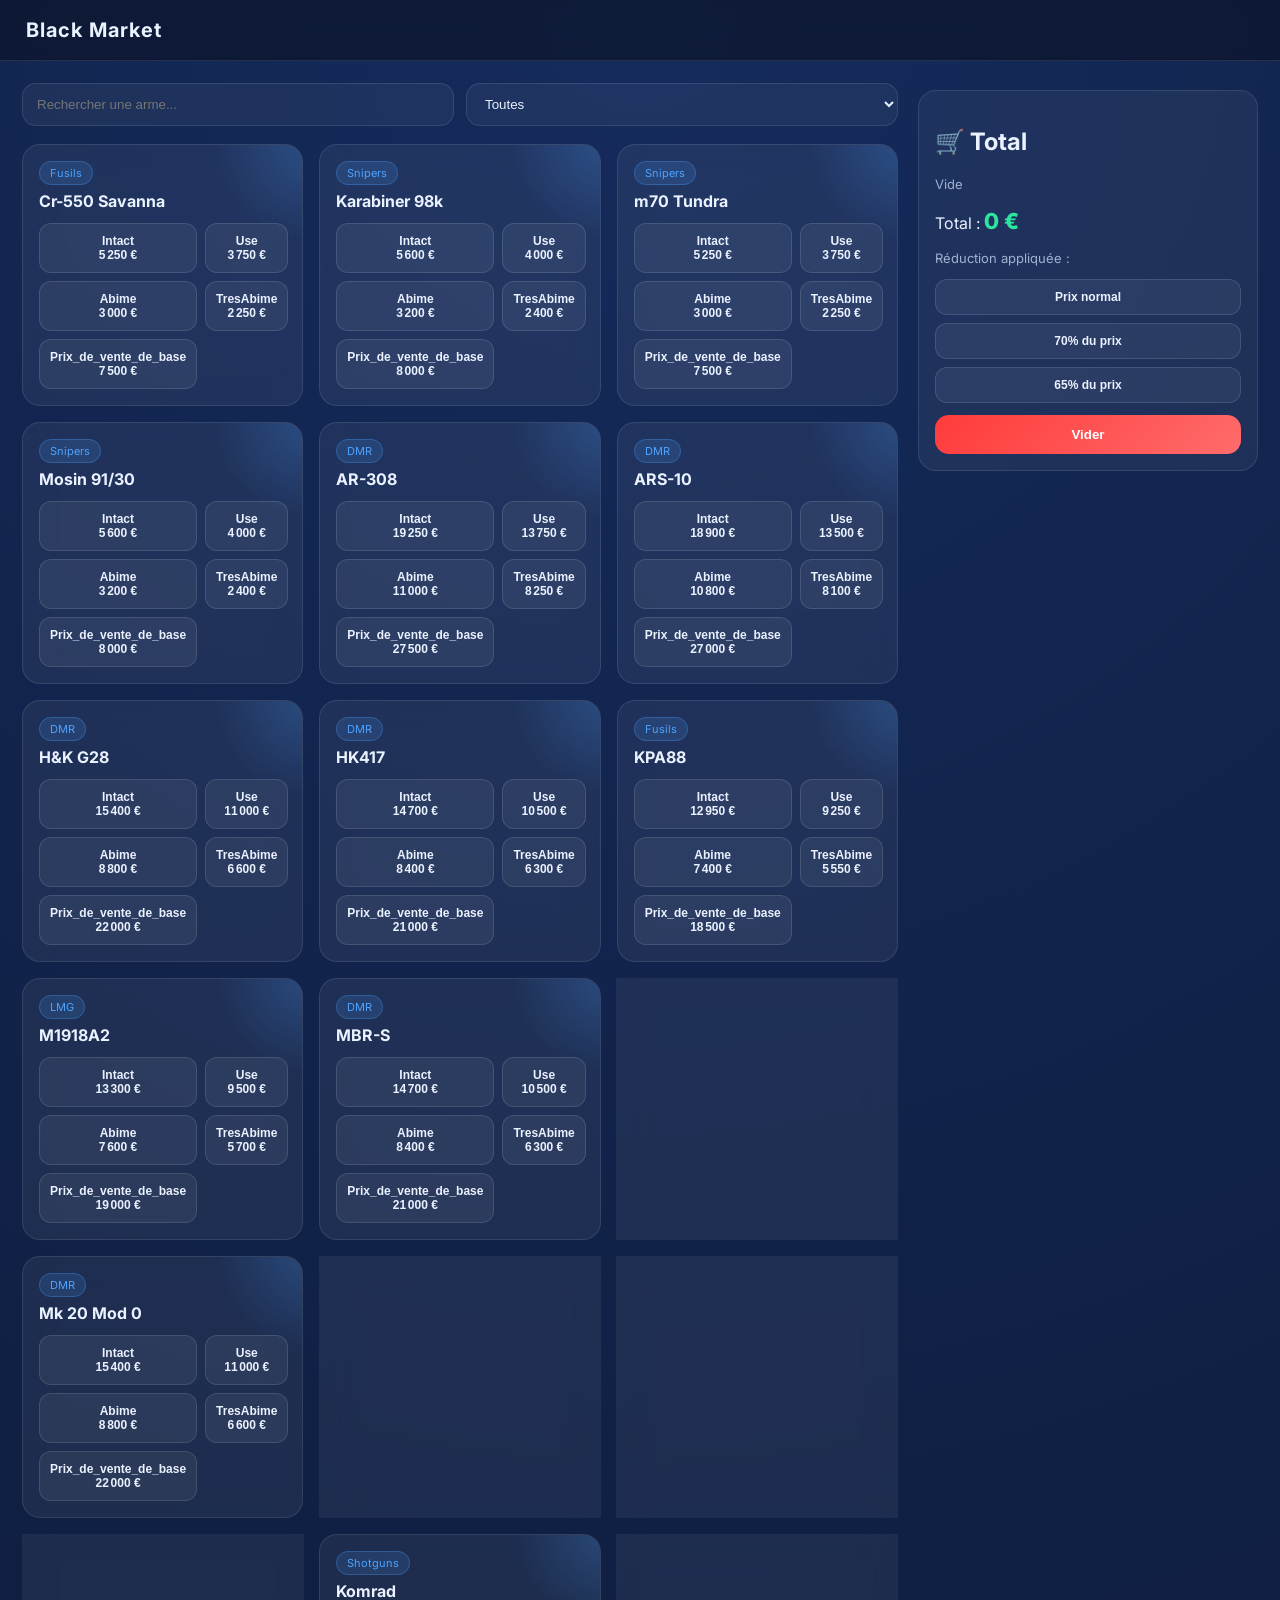
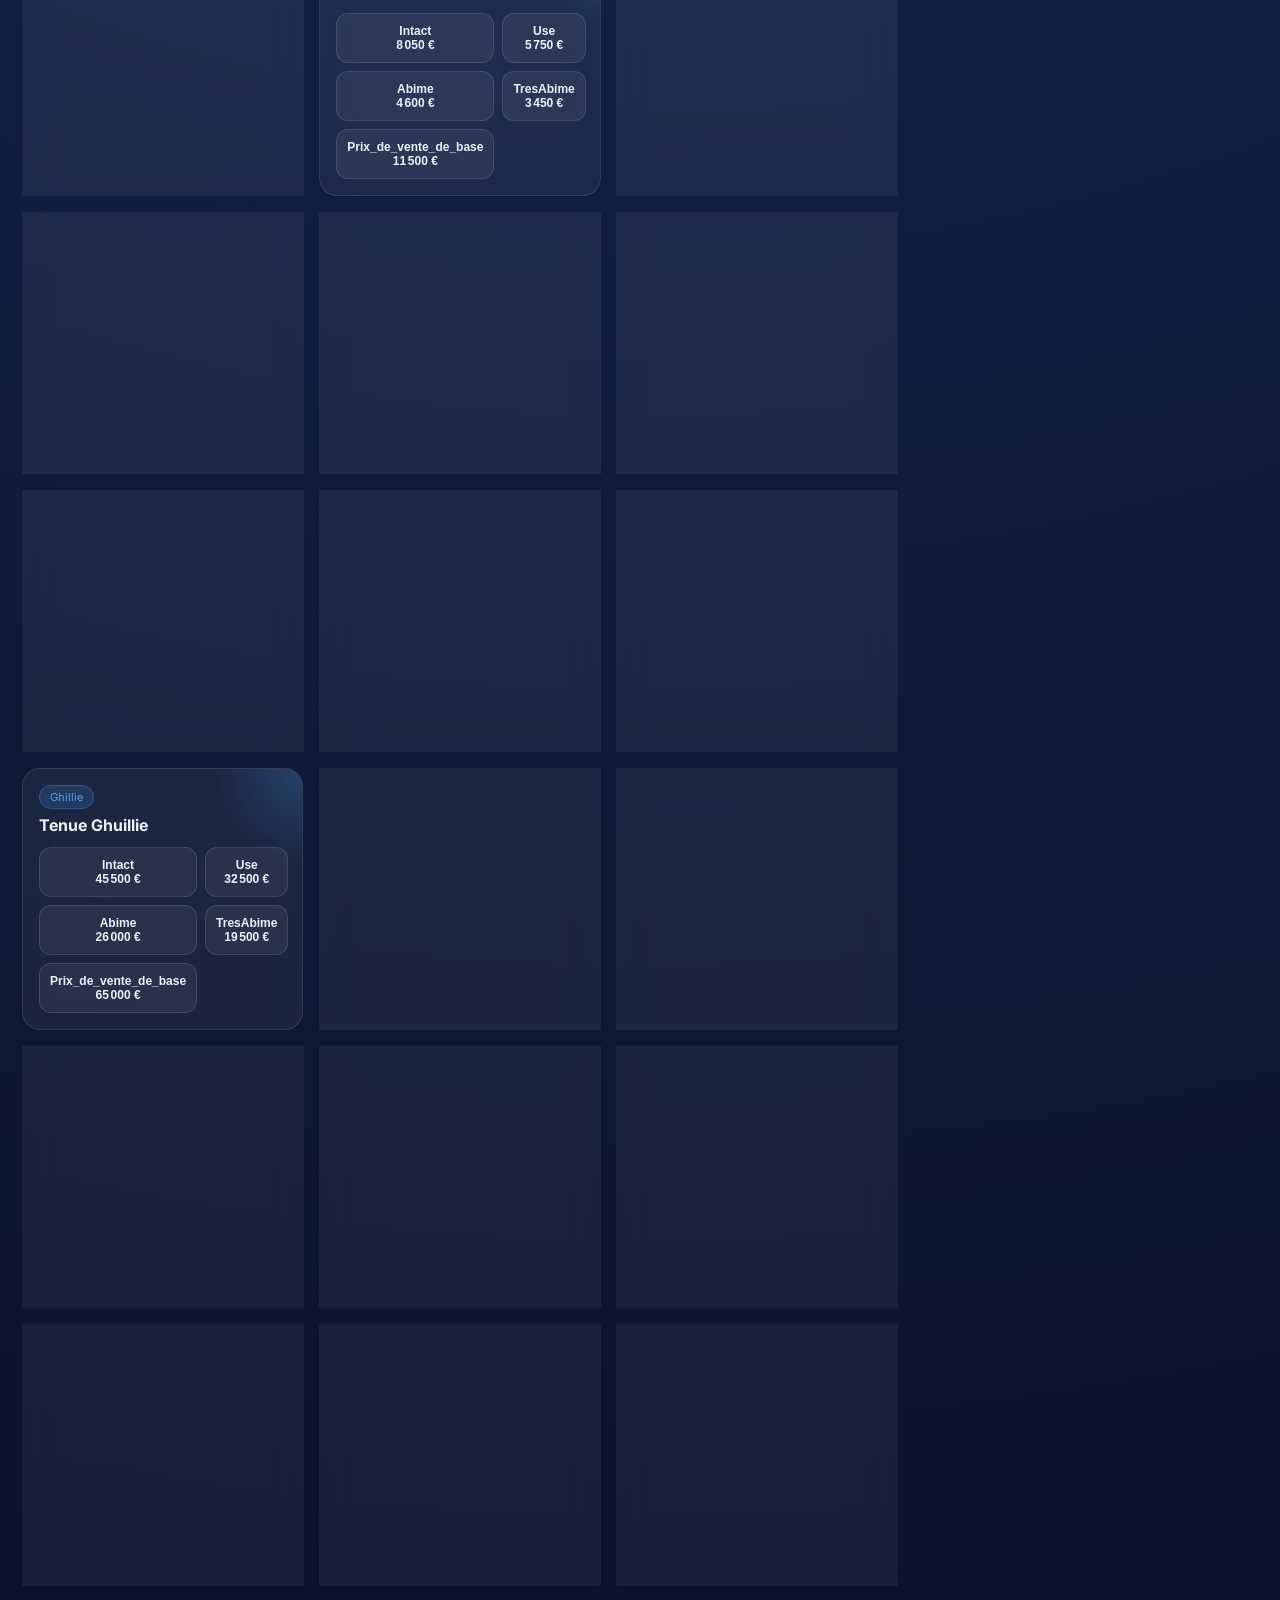
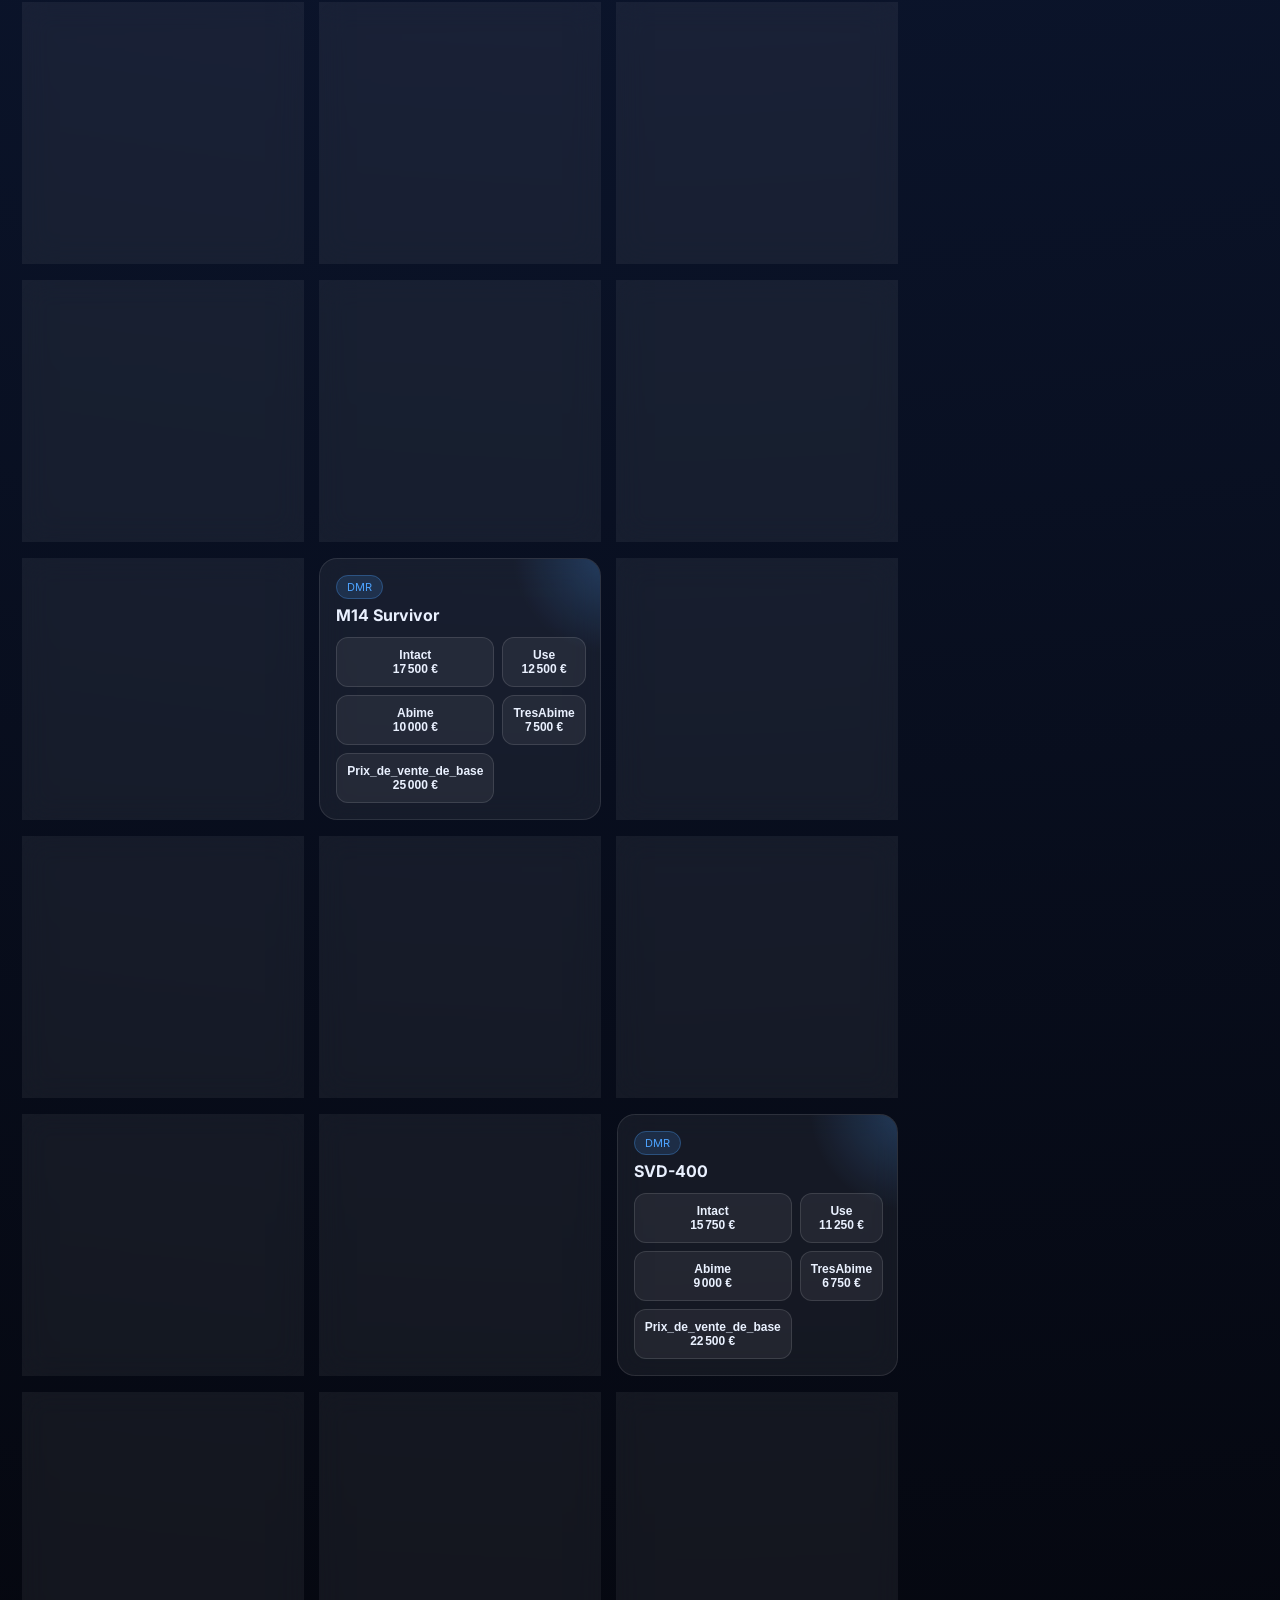
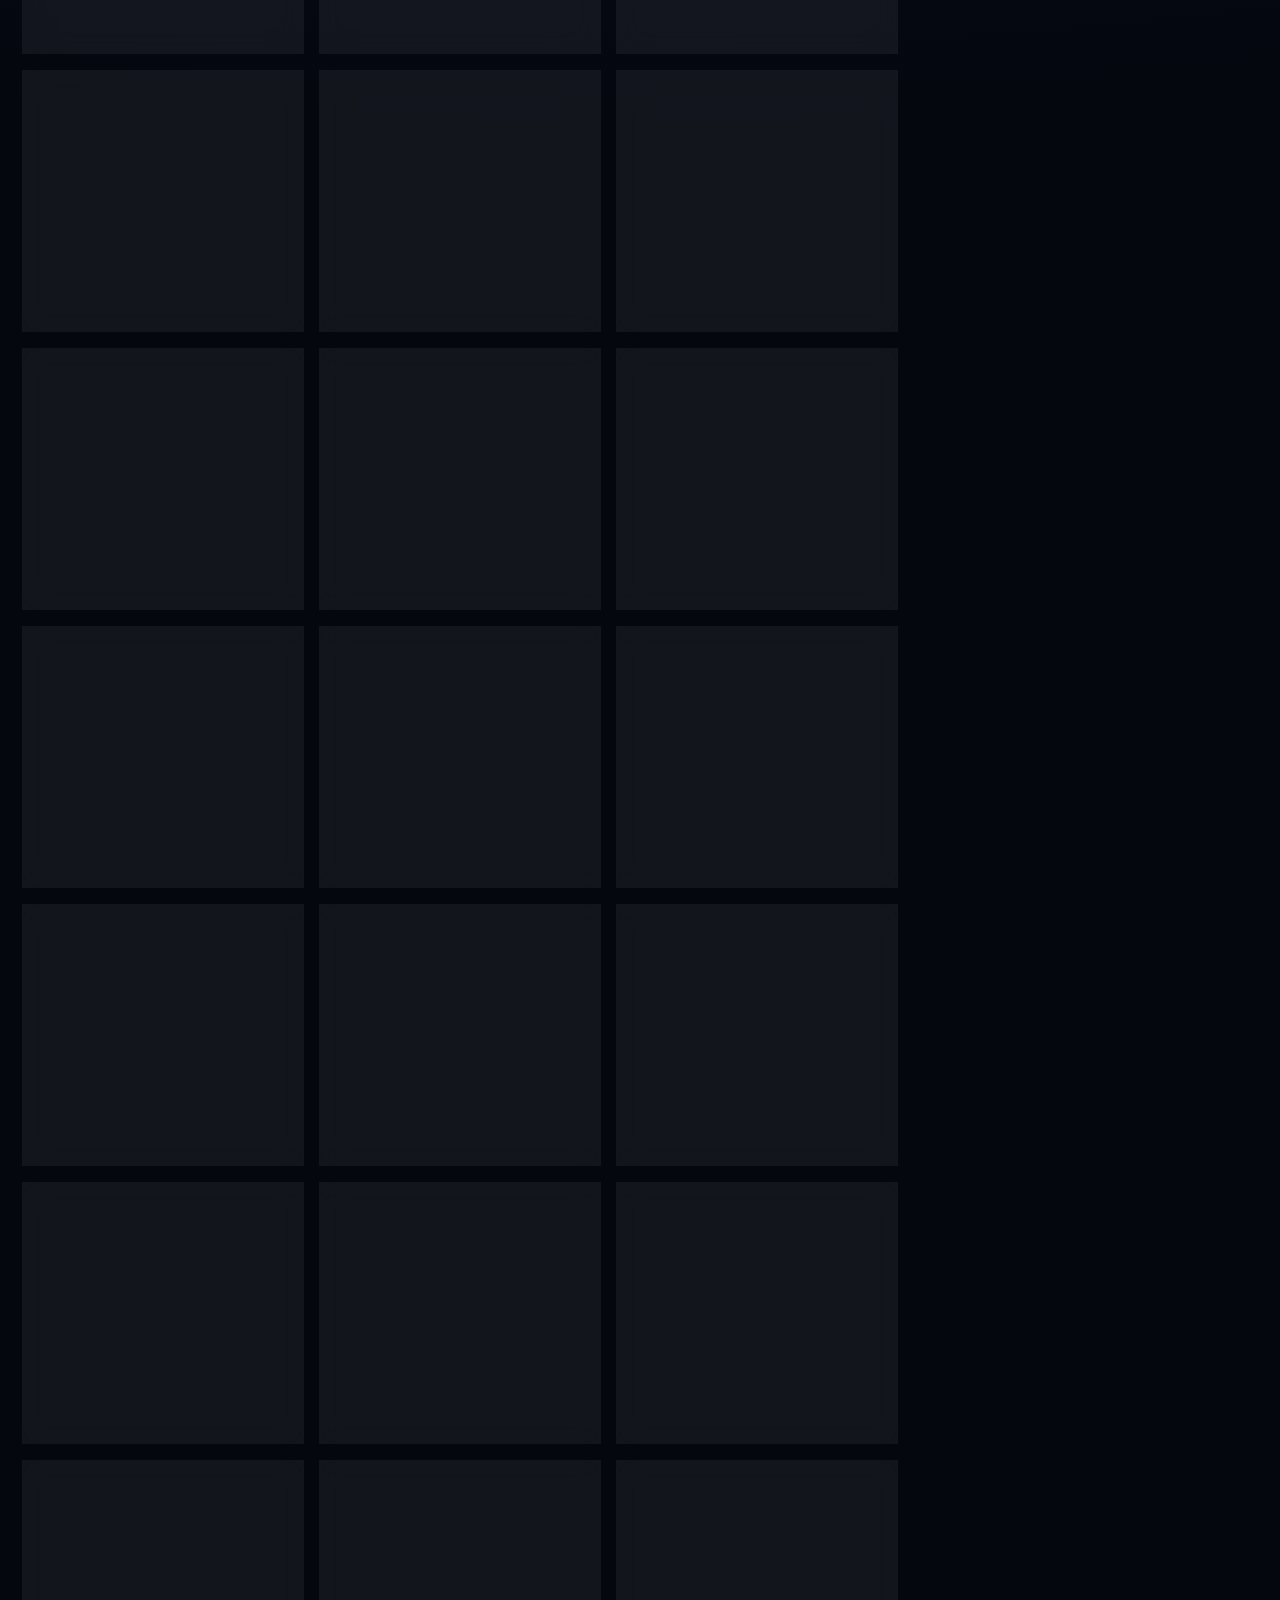
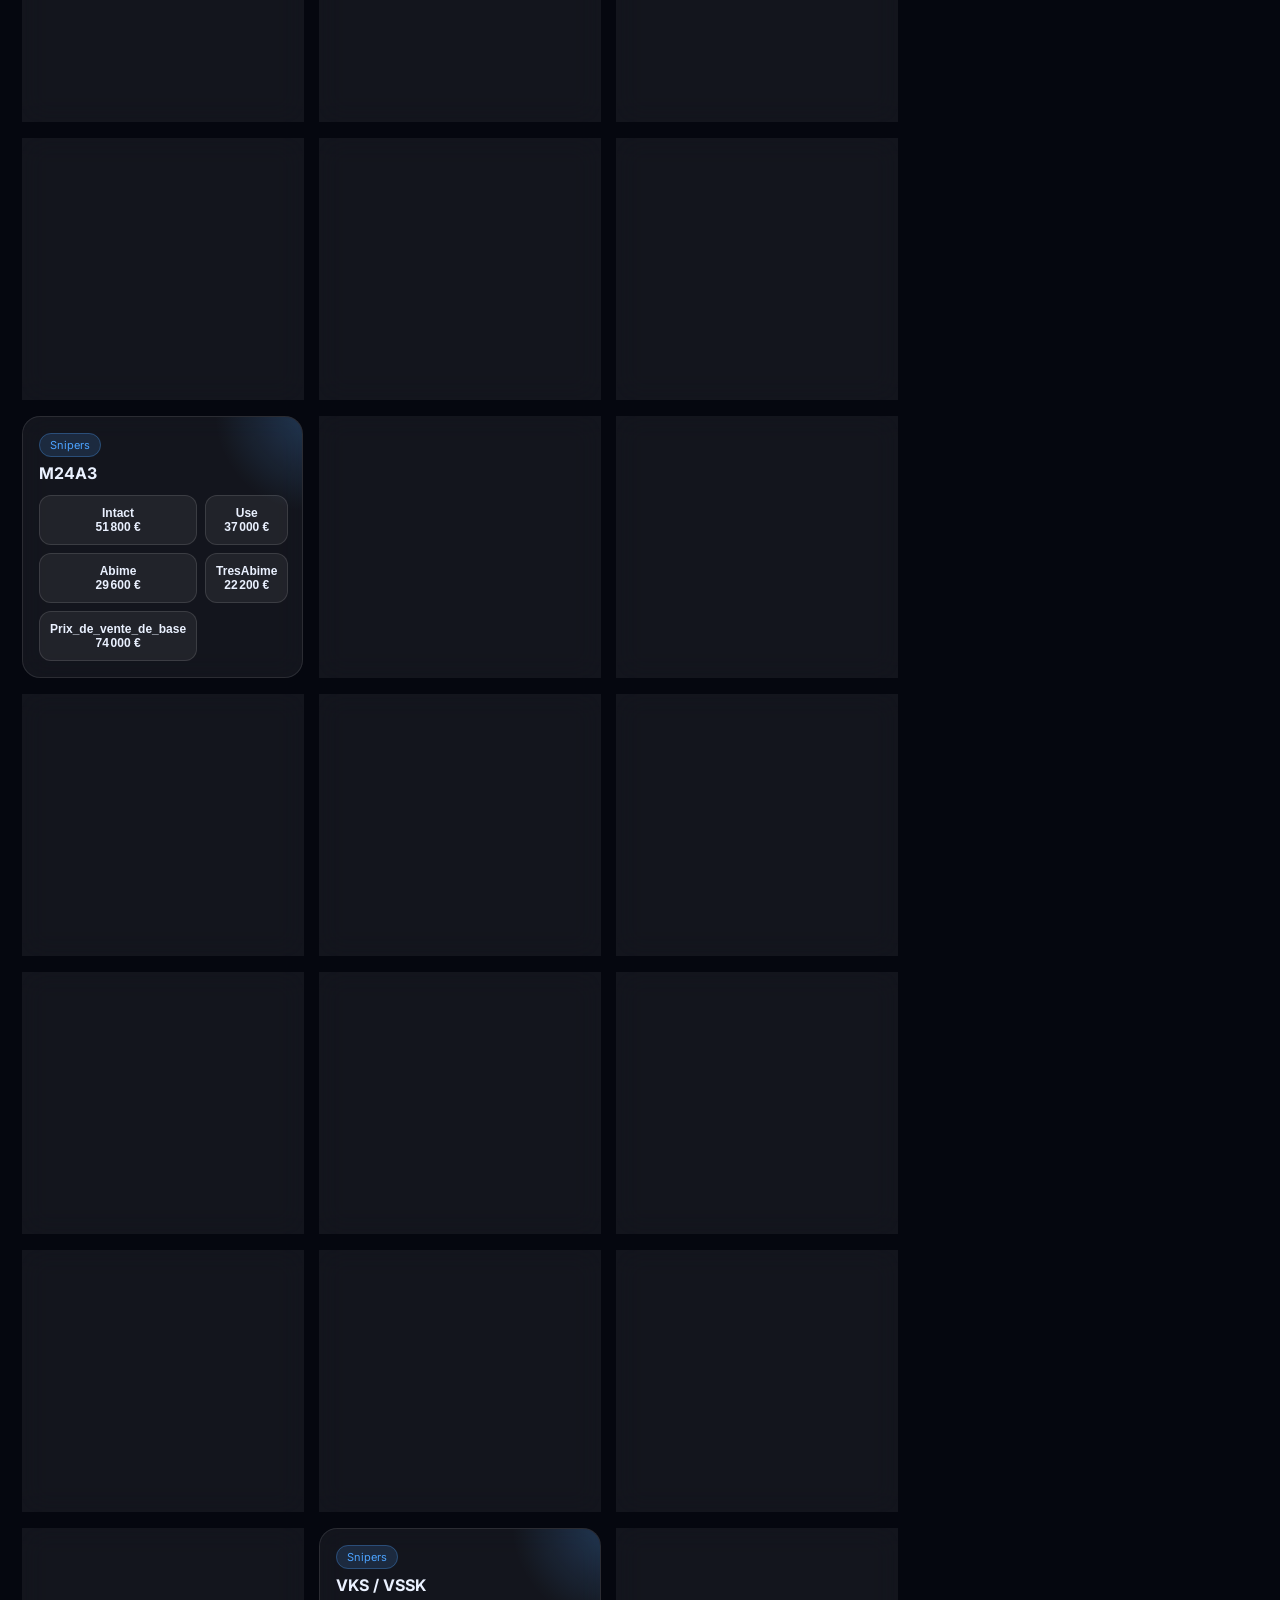
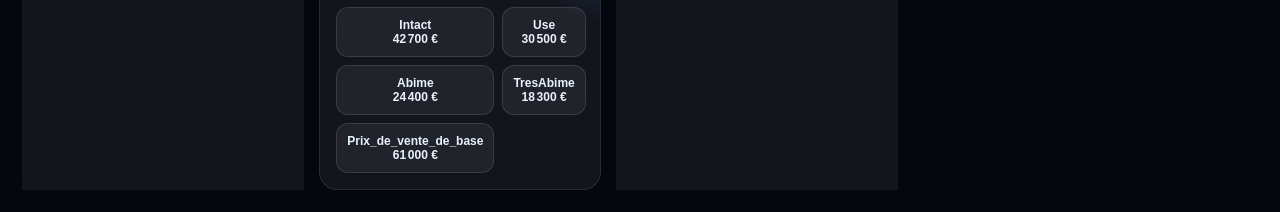
==== index.html @ 712ab88e "initial commit" ====
<!DOCTYPE html>
<html lang="fr">
<head>
<meta charset="UTF-8">
<meta name="viewport" content="width=device-width, initial-scale=1.0">
<title>Armes Black Market</title>

<style>
@import url('https://fonts.googleapis.com/css2?family=Inter:wght@400;600;700&display=swap');

:root{
  --bg1:#05070f;
  --bg2:#0b1430;
  --card:rgba(255,255,255,0.06);
  --stroke:rgba(255,255,255,0.10);
  --text:#eaf1ff;
  --muted:rgb(159, 178, 208);
  --accent:#4da3ff;
  --good:#2ee59d;
  --danger:#ff4d4d;
}

*{box-sizing:border-box}

body{
  margin:0;
  font-family:Inter, sans-serif;
  color:var(--text);
  background: radial-gradient(circle at top, #152b5c, #05070f 60%);
  min-height:100vh;
}

header{
  position:sticky;
  top:0;
  z-index:10;
  padding:18px 26px;
  backdrop-filter: blur(18px);
  background: rgba(10,15,30,0.55);
  border-bottom:1px solid var(--stroke);
  display:flex;
  justify-content:space-between;
  align-items:center;
}

header h1{font-size:20px;margin:0;letter-spacing:1px}

.wrap{
  display:grid;
  grid-template-columns:1fr 340px;
  gap:20px;
  padding:22px;
}

.toolbar{
  display:flex;
  gap:12px;
  margin-bottom:18px;
}

input,select{
  width:100%;
  padding:12px 14px;
  border-radius:14px;
  border:1px solid var(--stroke);
  background:rgba(255,255,255,0.05);
  color:var(--text);
  outline:none;
}

.grid{
  display:grid;
  grid-template-columns:repeat(auto-fill,minmax(260px,1fr));
  gap:16px;
}

.card{
  position:relative;
  padding:16px;
  border-radius:18px;
  background:var(--card);
  border:1px solid var(--stroke);
  backdrop-filter: blur(14px);
  transition:0.25s;
  overflow:hidden;
}

.card::before{
  content:"";
  position:absolute;
  top:-40%;
  right:-40%;
  width:200px;
  height:200px;
  background: radial-gradient(circle, rgba(77,163,255,0.25), transparent 70%);
  transform:rotate(25deg);
}

.card:hover{
  transform:translateY(-6px);
  border-color:rgba(77,163,255,0.4);
}

.card h3{margin:10px 0 6px;font-size:16px}

.tag{
  font-size:11px;
  padding:4px 10px;
  border-radius:999px;
  background:rgba(77,163,255,0.15);
  color:var(--accent);
  border:1px solid rgba(77,163,255,0.3);
}

.prices{
  display:grid;
  grid-template-columns:1fr 1fr;
  gap:8px;
  margin-top:12px;
}

.btn{
  padding:10px;
  border-radius:12px;
  border:1px solid rgba(255,255,255,0.12);
  background:rgba(255,255,255,0.06);
  color:var(--text);
  font-weight:600;
  font-size:12px;
  cursor:pointer;
}

aside{
  position:sticky;
  top:90px;
  padding:16px;
  border-radius:18px;
  background:rgba(255,255,255,0.05);
  border:1px solid var(--stroke);
  height:fit-content;
}

.row{
  display:flex;
  justify-content:space-between;
  padding:10px 0;
  border-bottom:1px solid rgba(255,255,255,0.08);
}

.small{color:var(--muted);font-size:13px}

.total{
  font-size:22px;
  font-weight:800;
  color:var(--good);
}

.danger{
  width:100%;
  margin-top:12px;
  padding:12px;
  border-radius:14px;
  border:none;
  background:linear-gradient(135deg,#ff3b3b,#ff6b6b);
  color:#fff;
  font-weight:700;
  cursor:pointer;
}

@media(max-width:900px){
  .wrap{grid-template-columns:1fr}
}
</style>
</head>

<body>

<header>
  <h1>Black Market</h1>
</header>

<div class="wrap">

<main>
  <div class="toolbar">
    <input id="search" placeholder="Rechercher une arme...">
    <select id="cat"></select>
  </div>

  <div id="list" class="grid"></div>
</main>

<aside>
  <h2>🛒 Total</h2>

  <div id="cart"></div>

  <p>Total : <span id="total" class="total">0 €</span></p>

  <p class="small">Réduction appliquée :</p>

  <div style="display:grid;gap:8px;margin-top:10px;">
    <button class="btn" onclick="setDiscount(1)">Prix normal</button>
    <button class="btn" onclick="setDiscount(0.70)">70% du prix</button>
    <button class="btn" onclick="setDiscount(0.65)">65% du prix</button>
  </div>

  <button class="danger" onclick="resetCart()">Vider</button>
</aside>

</div>

<script>

const data=[
{cat:'Fusils',name:'Cr-550 Savanna',prices:{Intact:5250,Use:3750,Abime:3000,TresAbime:2250,Prix_de_vente_de_base:7500}},
{cat:'Snipers',name:'Karabiner 98k',prices:{Intact:5600,Use:4000,Abime:3200,TresAbime:2400,Prix_de_vente_de_base:8000}},
{cat:'Snipers',name:'m70 Tundra',prices:{Intact:5250,Use:3750,Abime:3000,TresAbime:2250,Prix_de_vente_de_base:7500}},
{cat:'Snipers',name:'Mosin 91/30',prices:{Intact:5600,Use:4000,Abime:3200,TresAbime:2400,Prix_de_vente_de_base:8000}},

{cat:'DMR',name:'AR-308',prices:{Intact:19250,Use:13750,Abime:11000,TresAbime:8250,Prix_de_vente_de_base:27500}},
{cat:'DMR',name:'ARS-10',prices:{Intact:18900,Use:13500,Abime:10800,TresAbime:8100,Prix_de_vente_de_base:27000}},

{cat:'DMR',name:'H&K G28',prices:{Intact:15400,Use:11000,Abime:8800,TresAbime:6600,Prix_de_vente_de_base:22000}},
{cat:'DMR',name:'HK417',prices:{Intact:14700,Use:10500,Abime:8400,TresAbime:6300,Prix_de_vente_de_base:21000}},

{cat:'Fusils',name:'KPA88',prices:{Intact:12950,Use:9250,Abime:7400,TresAbime:5550,Prix_de_vente_de_base:18500}},
{cat:'LMG',name:'M1918A2',prices:{Intact:13300,Use:9500,Abime:7600,TresAbime:5700,Prix_de_vente_de_base:19000}},

{cat:'DMR',name:'MBR-S',prices:{Intact:14700,Use:10500,Abime:8400,TresAbime:6300,Prix_de_vente_de_base:21000}},
{cat:'Fusils',name:'MCX Spear',prices:{Intact:36575,Use:26125,Abime:20900,TresAbime:15675,Prix_de_vente_de_base:52250}},

{cat:'DMR',name:'Mk 20 Mod 0',prices:{Intact:15400,Use:11000,Abime:8800,TresAbime:6600,Prix_de_vente_de_base:22000}},
{cat:'DMR',name:'Scar-H',prices:{Intact:15400,Use:11000,Abime:8800,TresAbime:6600,Prix_de_vente_de_base:22000}},

{cat:'Shotguns',name:'AA-12',prices:{Intact:9975,Use:7125,Abime:5700,TresAbime:4275,Prix_de_vente_de_base:14250}},
{cat:'LMG',name:'Gatling',prices:{Intact:8750,Use:6250,Abime:5000,TresAbime:3750,Prix_de_vente_de_base:12500}},
{cat:'Shotguns',name:'Komrad',prices:{Intact:8050,Use:5750,Abime:4600,TresAbime:3450,Prix_de_vente_de_base:11500}},
{cat:'Shotguns',name:'Vaiga',prices:{Intact:2625,Use:1875,Abime:1500,TresAbime:1125,Prix_de_vente_de_base:3750}},

{cat:'Ghillie',name:'Cache-Col -Ghillie',prices:{Intact:35000,Use:25000,Abime:20000,TresAbime:15000,Prix_de_vente_de_base:50000}},
{cat:'Ghillie',name:'Capuche Ghillie',prices:{Intact:35000,Use:25000,Abime:20000,TresAbime:15000,Prix_de_vente_de_base:50000}},
{cat:'Ghillie',name:'Ghillie Wood sans feuille',prices:{Intact:1925,Use:1375,Abime:1100,TresAbime:825,Prix_de_vente_de_base:2750}},
{cat:'Ghillie',name:'Ghillie Wood avec feuille',prices:{Intact:3325,Use:2375,Abime:1900,TresAbime:1425,Prix_de_vente_de_base:4750}},
{cat:'Ghillie',name:'Haut Ghillie',prices:{Intact:35000,Use:25000,Abime:20000,TresAbime:15000,Prix_de_vente_de_base:50000}},
{cat:'Ghillie',name:'Sniper Hood',prices:{Intact:1925,Use:1375,Abime:1100,TresAbime:825,Prix_de_vente_de_base:2750}},
{cat:'Ghillie',name:'Tenue Ghuillie',prices:{Intact:45500,Use:32500,Abime:26000,TresAbime:19500,Prix_de_vente_de_base:65000}},

{cat:'Lance-Grenade',name:'M79',prices:{Intact:70000,Use:50000,Abime:40000,TresAbime:30000,Prix_de_vente_de_base:100000}},
{cat:'LMG',name:'ARES HMG',prices:{Intact:77000,Use:55000,Abime:44000,TresAbime:33000,Prix_de_vente_de_base:110000}},
{cat:'LMG',name:'BN M240',prices:{Intact:84000,Use:60000,Abime:48000,TresAbime:36000,Prix_de_vente_de_base:120000}},
{cat:'LMG',name:'FMX / M2Stinger',prices:{Intact:94500,Use:67500,Abime:54000,TresAbime:40500,Prix_de_vente_de_base:135000}},
{cat:'LMG',name:'LMG',prices:{Intact:70000,Use:50000,Abime:40000,TresAbime:30000,Prix_de_vente_de_base:100000}},
{cat:'LMG',name:'M249',prices:{Intact:71750,Use:51250,Abime:41000,TresAbime:30750,Prix_de_vente_de_base:102500}},
{cat:'LMG',name:'M60',prices:{Intact:82250,Use:58750,Abime:47000,TresAbime:35250,Prix_de_vente_de_base:117500}},
{cat:'LMG',name:'PKP',prices:{Intact:77000,Use:55000,Abime:44000,TresAbime:33000,Prix_de_vente_de_base:110000}},

{cat:'Fusils',name:'Blaze',prices:{Intact:9100,Use:6500,Abime:5200,TresAbime:3900,Prix_de_vente_de_base:13000}},
{cat:'DMR',name:'DKS501',prices:{Intact:15050,Use:10750,Abime:8600,TresAbime:6450,Prix_de_vente_de_base:21500}},
{cat:'DMR',name:'DMR',prices:{Intact:14700,Use:10500,Abime:8400,TresAbime:6300,Prix_de_vente_de_base:21000}},
{cat:'DMR',name:'K14',prices:{Intact:14700,Use:10500,Abime:8400,TresAbime:6300,Prix_de_vente_de_base:21000}},

{cat:'Snipers',name:'Kar98S',prices:{Intact:15750,Use:11250,Abime:9000,TresAbime:6750,Prix_de_vente_de_base:22500}},
{cat:'DMR',name:'M110',prices:{Intact:15750,Use:11250,Abime:9000,TresAbime:6750,Prix_de_vente_de_base:22500}},
{cat:'DMR',name:'M14',prices:{Intact:14700,Use:10500,Abime:8400,TresAbime:6300,Prix_de_vente_de_base:21000}},
{cat:'DMR',name:'M14 Survivor',prices:{Intact:17500,Use:12500,Abime:10000,TresAbime:7500,Prix_de_vente_de_base:25000}},
{cat:'Fusils',name:'M900',prices:{Intact:16100,Use:11500,Abime:9200,TresAbime:6900,Prix_de_vente_de_base:23000}},
{cat:'DMR',name:'MK14 EBR',prices:{Intact:14700,Use:10500,Abime:8400,TresAbime:6300,Prix_de_vente_de_base:21000}},

{cat:'Snipers',name:'R700',prices:{Intact:12950,Use:9250,Abime:7400,TresAbime:5550,Prix_de_vente_de_base:18500}},
{cat:'DMR',name:'RP-MR',prices:{Intact:16450,Use:11750,Abime:9400,TresAbime:7050,Prix_de_vente_de_base:23500}},
{cat:'DMR',name:'RSASS',prices:{Intact:15050,Use:10750,Abime:8600,TresAbime:6450,Prix_de_vente_de_base:21500}},

{cat:'Snipers',name:'SV-98',prices:{Intact:15750,Use:11250,Abime:9000,TresAbime:6750,Prix_de_vente_de_base:22500}},
{cat:'DMR',name:'SVD-400',prices:{Intact:15750,Use:11250,Abime:9000,TresAbime:6750,Prix_de_vente_de_base:22500}},
{cat:'DMR',name:'SVU',prices:{Intact:15750,Use:11250,Abime:9000,TresAbime:6750,Prix_de_vente_de_base:22500}},
{cat:'DMR',name:'VSD',prices:{Intact:15750,Use:11250,Abime:9000,TresAbime:6750,Prix_de_vente_de_base:22500}},

{cat:'Snipers',name:'AK50',prices:{Intact:93450,Use:66750,Abime:53400,TresAbime:40050,Prix_de_vente_de_base:133500}},

{cat:'Snipers',name:'AR-15 .50 Beowulf',prices:{Intact:50050,Use:35750,Abime:28600,TresAbime:21450,Prix_de_vente_de_base:71500}},
{cat:'Snipers',name:'AR50A',prices:{Intact:85750,Use:61250,Abime:49000,TresAbime:36750,Prix_de_vente_de_base:122500}},

{cat:'Snipers',name:'Arbiter',prices:{Intact:131250,Use:93750,Abime:75000,TresAbime:56250,Prix_de_vente_de_base:187500}},
{cat:'Snipers',name:'AS50',prices:{Intact:99750,Use:71250,Abime:57000,TresAbime:42750,Prix_de_vente_de_base:142500}},
{cat:'Fusils',name:'ASh-12',prices:{Intact:64750,Use:46250,Abime:37000,TresAbime:27750,Prix_de_vente_de_base:92500}},

{cat:'Snipers',name:'AWM',prices:{Intact:51100,Use:36500,Abime:29200,TresAbime:21900,Prix_de_vente_de_base:73000}},
{cat:'Snipers',name:'AX-338',prices:{Intact:51800,Use:37000,Abime:29600,TresAbime:22200,Prix_de_vente_de_base:74000}},
{cat:'Snipers',name:'AX-50',prices:{Intact:126000,Use:90000,Abime:72000,TresAbime:54000,Prix_de_vente_de_base:180000}},
{cat:'Snipers',name:'Barrett XM500',prices:{Intact:99750,Use:71250,Abime:57000,TresAbime:42750,Prix_de_vente_de_base:142500}},

{cat:'Snipers',name:'BTAPR',prices:{Intact:51800,Use:37000,Abime:29600,TresAbime:22200,Prix_de_vente_de_base:74000}},
{cat:'Snipers',name:'Bushmaster BA50',prices:{Intact:88900,Use:63500,Abime:50800,TresAbime:38100,Prix_de_vente_de_base:127000}},

{cat:'Snipers',name:'Candy_KVSK (12x7mm)',prices:{Intact:85050,Use:60750,Abime:48600,TresAbime:36450,Prix_de_vente_de_base:121500}},
{cat:'Snipers',name:'CDX',prices:{Intact:86800,Use:62000,Abime:49600,TresAbime:37200,Prix_de_vente_de_base:124000}},
{cat:'Snipers',name:'CheyTac M200 Intervention',prices:{Intact:81550,Use:58250,Abime:46600,TresAbime:34950,Prix_de_vente_de_base:116500}},

{cat:'Snipers',name:'CSR-65',prices:{Intact:157500,Use:112500,Abime:90000,TresAbime:67500,Prix_de_vente_de_base:225000}},
{cat:'Snipers',name:'DenelNTW',prices:{Intact:152250,Use:108750,Abime:87000,TresAbime:65250,Prix_de_vente_de_base:217500}},
{cat:'Snipers',name:'DSR-1',prices:{Intact:51800,Use:37000,Abime:29600,TresAbime:22200,Prix_de_vente_de_base:74000}},
{cat:'Snipers',name:'DVL-10 M1 Saboteur',prices:{Intact:56700,Use:40500,Abime:32400,TresAbime:24300,Prix_de_vente_de_base:81000}},

{cat:'Snipers',name:'M10-SAKO',prices:{Intact:64750,Use:46250,Abime:37000,TresAbime:27750,Prix_de_vente_de_base:92500}},
{cat:'Snipers',name:'M1000X',prices:{Intact:69300,Use:49500,Abime:39600,TresAbime:29700,Prix_de_vente_de_base:99000}},
{cat:'DMR',name:'M110K-X',prices:{Intact:43750,Use:31250,Abime:25000,TresAbime:18750,Prix_de_vente_de_base:62500}},
{cat:'Snipers',name:'M24A3',prices:{Intact:51800,Use:37000,Abime:29600,TresAbime:22200,Prix_de_vente_de_base:74000}},

{cat:'Snipers',name:'M82A2',prices:{Intact:103250,Use:73750,Abime:59000,TresAbime:44250,Prix_de_vente_de_base:147500}},
{cat:'Snipers',name:'M96 Meteor',prices:{Intact:89250,Use:63750,Abime:51000,TresAbime:38250,Prix_de_vente_de_base:127500}},
{cat:'Snipers',name:'M98B',prices:{Intact:52150,Use:37250,Abime:29800,TresAbime:22350,Prix_de_vente_de_base:74500}},
{cat:'DMR',name:'MAR-10',prices:{Intact:70700,Use:50500,Abime:40400,TresAbime:30300,Prix_de_vente_de_base:101000}},

{cat:'DMR',name:'Mk 18 Mod 1 Mjolnir',prices:{Intact:51100,Use:36500,Abime:29200,TresAbime:21900,Prix_de_vente_de_base:73000}},
{cat:'Snipers',name:'MSR',prices:{Intact:56000,Use:40000,Abime:32000,TresAbime:24000,Prix_de_vente_de_base:80000}},

{cat:'Snipers',name:'OMEN Watchman',prices:{Intact:44800,Use:32000,Abime:25600,TresAbime:19200,Prix_de_vente_de_base:64000}},
{cat:'Snipers',name:'SR-100 Alligator',prices:{Intact:157500,Use:112500,Abime:90000,TresAbime:67500,Prix_de_vente_de_base:225000}},
{cat:'Snipers',name:'SRS A2',prices:{Intact:56000,Use:40000,Abime:32000,TresAbime:24000,Prix_de_vente_de_base:80000}},
{cat:'Snipers',name:'SSZ',prices:{Intact:85050,Use:60750,Abime:48600,TresAbime:36450,Prix_de_vente_de_base:121500}},

{cat:'Snipers',name:'Tac-21',prices:{Intact:85750,Use:61250,Abime:49000,TresAbime:36750,Prix_de_vente_de_base:122500}},
{cat:'Snipers',name:'ULR',prices:{Intact:84700,Use:60500,Abime:48400,TresAbime:36300,Prix_de_vente_de_base:121000}},
{cat:'Snipers',name:'VKS / VSSK',prices:{Intact:42700,Use:30500,Abime:24400,TresAbime:18300,Prix_de_vente_de_base:61000}},
{cat:'Snipers',name:'KSVK',prices:{Intact:85050,Use:60750,Abime:48600,TresAbime:36450,Prix_de_vente_de_base:121500}},

];;

let cart=[];
let discount=1;

const list=document.getElementById("list");
const cat=document.getElementById("cat");
const search=document.getElementById("search");
const cartDiv=document.getElementById("cart");
const total=document.getElementById("total");

const cats=['Toutes',...new Set(data.map(x=>x.cat))];
cat.innerHTML=cats.map(c=>`<option>${c}</option>`).join('');

function money(n){
  return n.toLocaleString('fr-FR')+' €';
}

function render(){
  const q=search.value.toLowerCase();
  const c=cat.value;

  list.innerHTML=data
  .filter(i=>(c==='Toutes'||i.cat===c)&&i.name.toLowerCase().includes(q))
  .map(i=>`
    <div class='card'>
      <span class='tag'>${i.cat}</span>
      <h3>${i.name}</h3>
      <div class='prices'>
        ${Object.entries(i.prices).map(([k,v])=>`
          <button class="btn" onclick="addItem('${i.name}','${k}',${v})">
            ${k}<br>${money(v)}
          </button>
        `).join('')}
      </div>
    </div>
  `).join('');
}

function addItem(name,state,price){
  cart.push({name,state,price});
  drawCart();
}

function setDiscount(v){
  discount=v;
  drawCart();
}

function drawCart(){
  const base=cart.reduce((a,b)=>a+b.price,0);
  const final=Math.round(base*discount);

  cartDiv.innerHTML=cart.map((x,i)=>`
    <div class="row">
      <div>
        <b>${x.name}</b>
        <div class="small">${x.state}</div>
      </div>
      <div>${money(x.price)} <button onclick="del(${i})">❌</button></div>
    </div>
  `).join('')||'<p class="small">Vide</p>';

  total.textContent=money(final);
}

function del(i){
  cart.splice(i,1);
  drawCart();
}

function resetCart(){
  cart=[];
  drawCart();
}

search.oninput=render;
cat.onchange=render;

render();
drawCart();

</script>

</body>
</html>
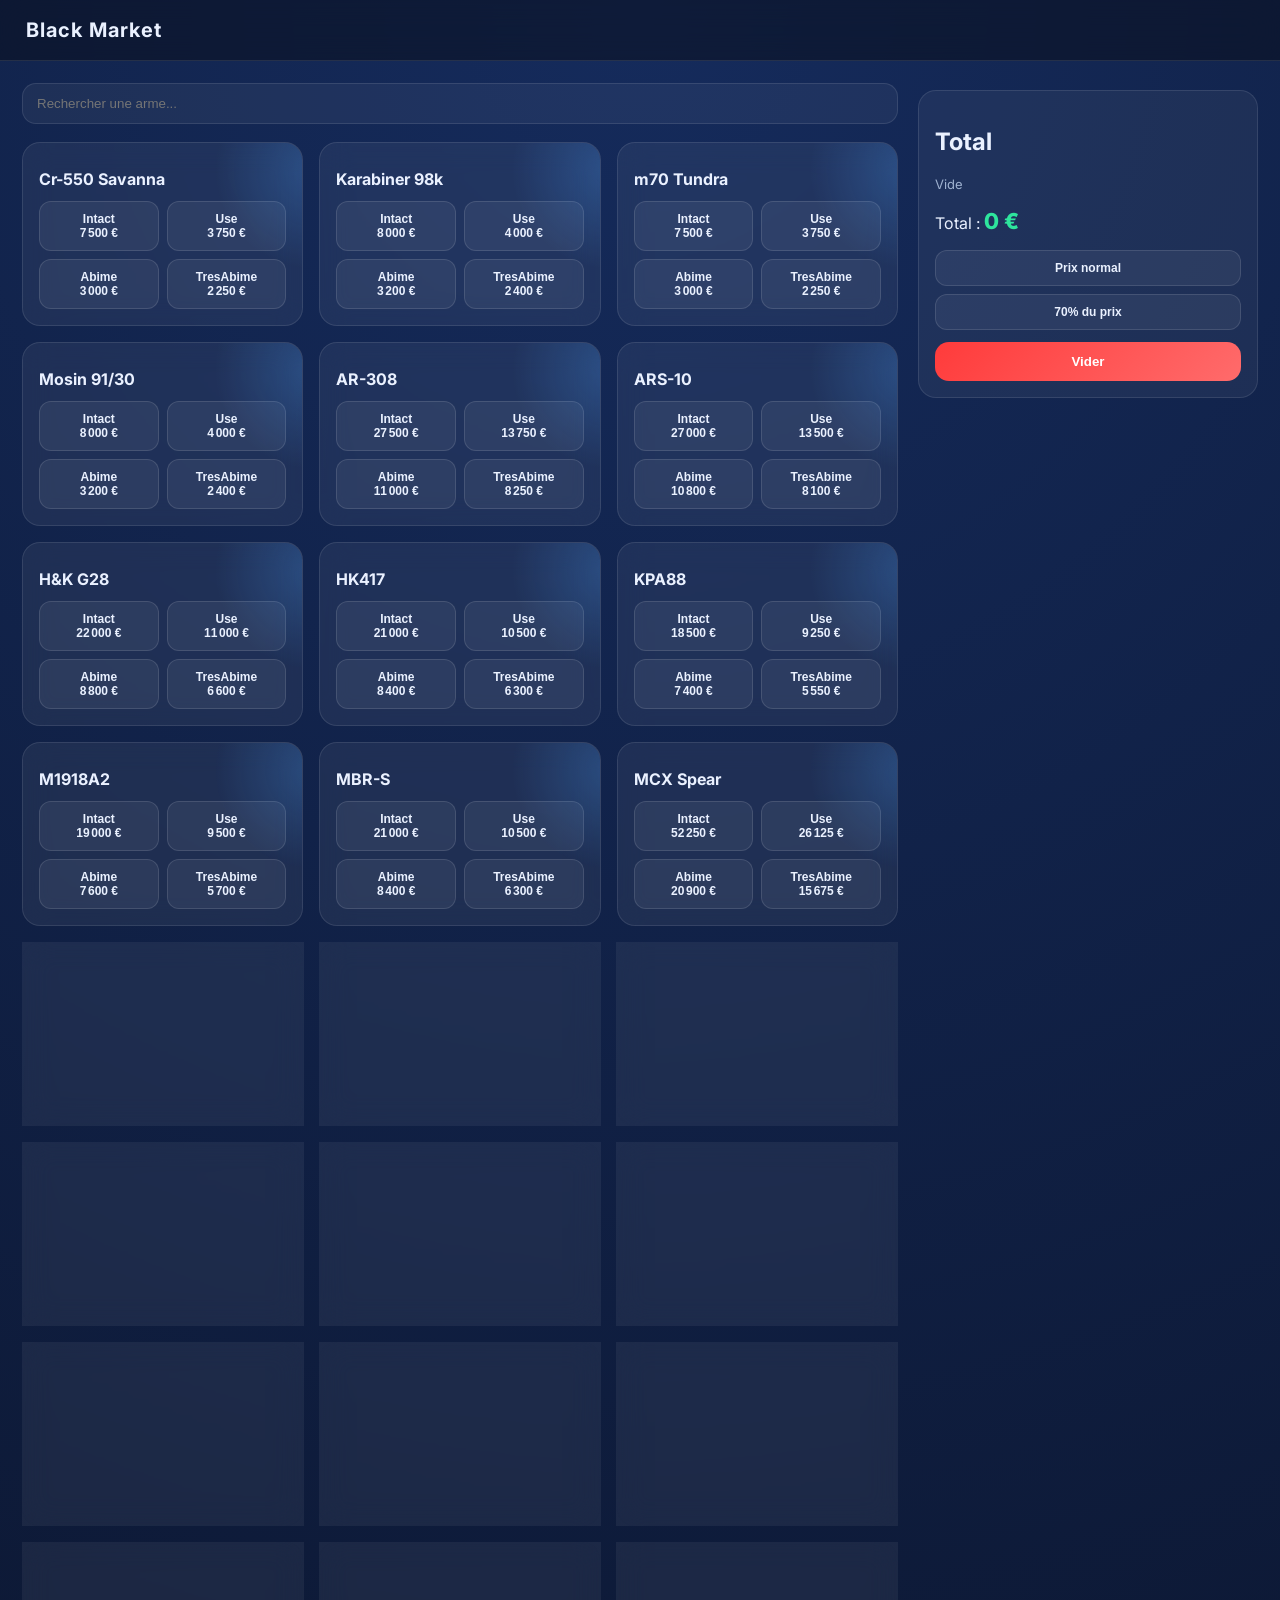
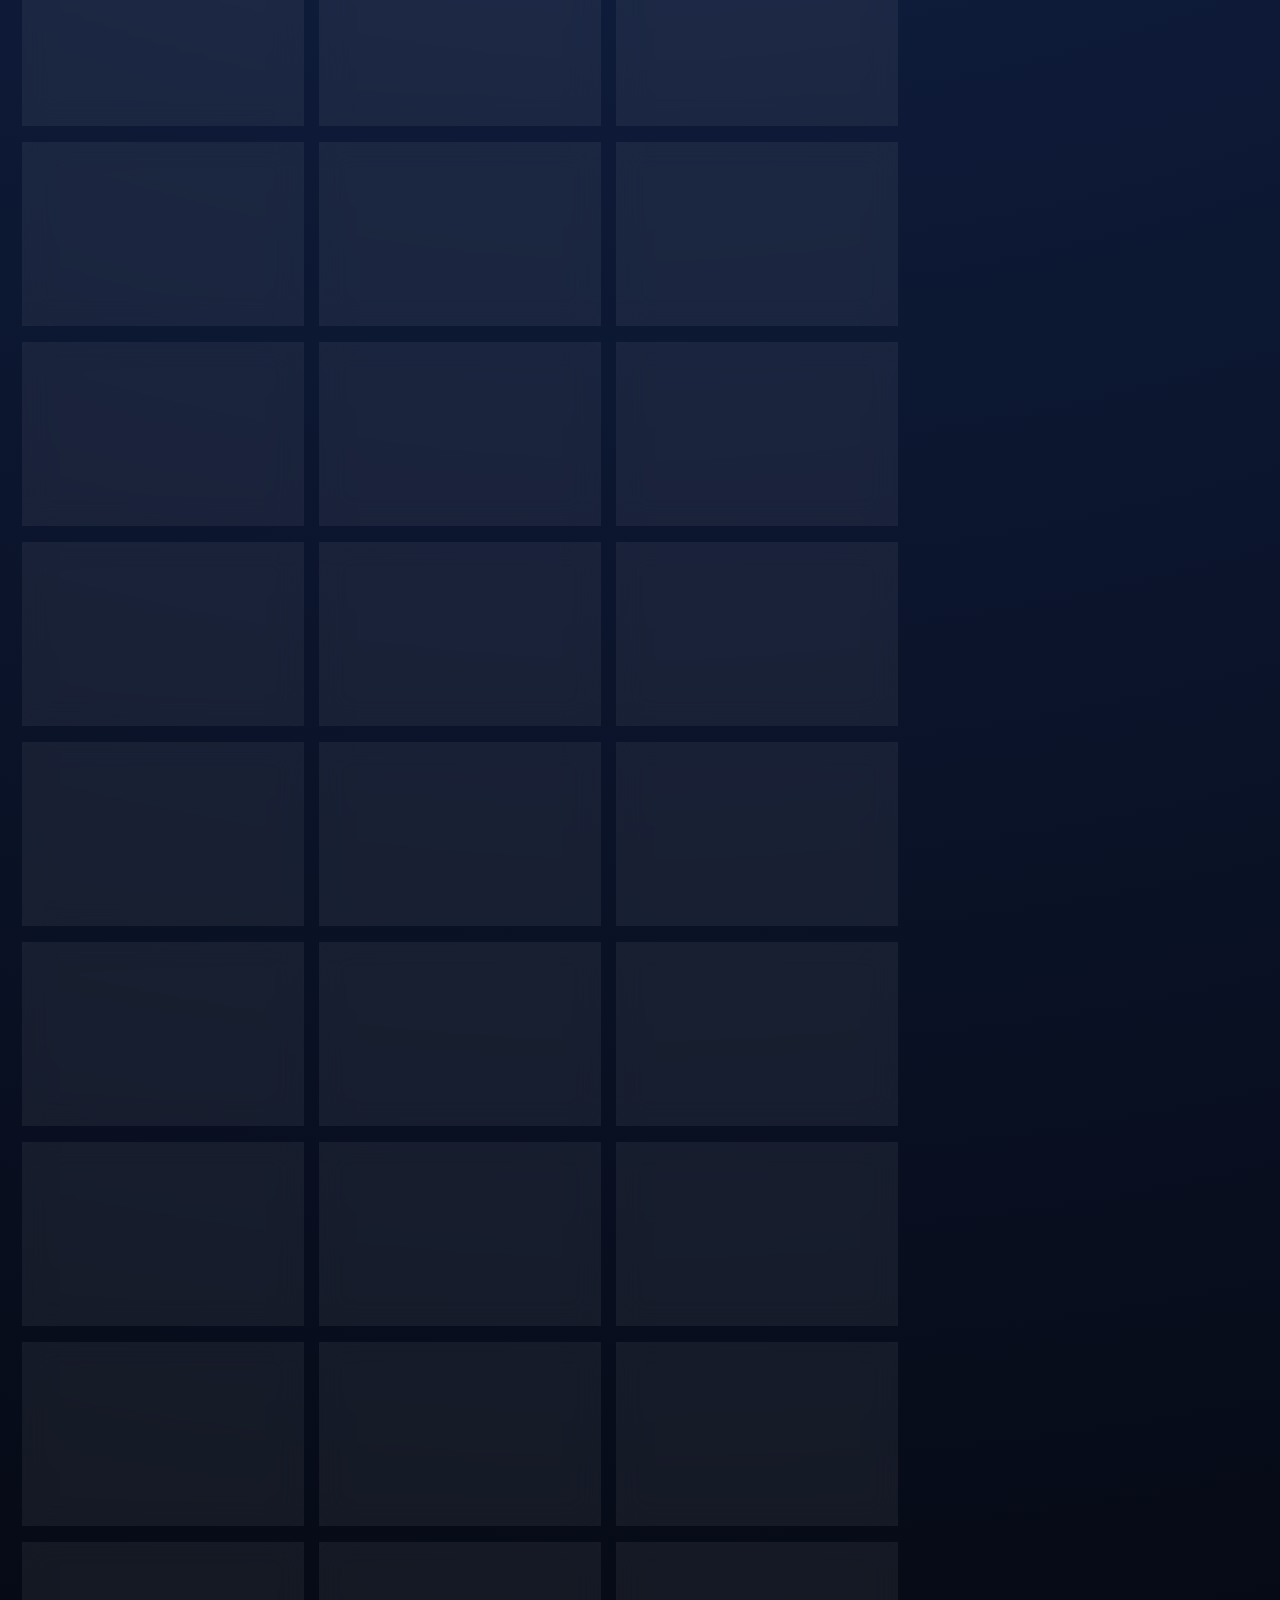
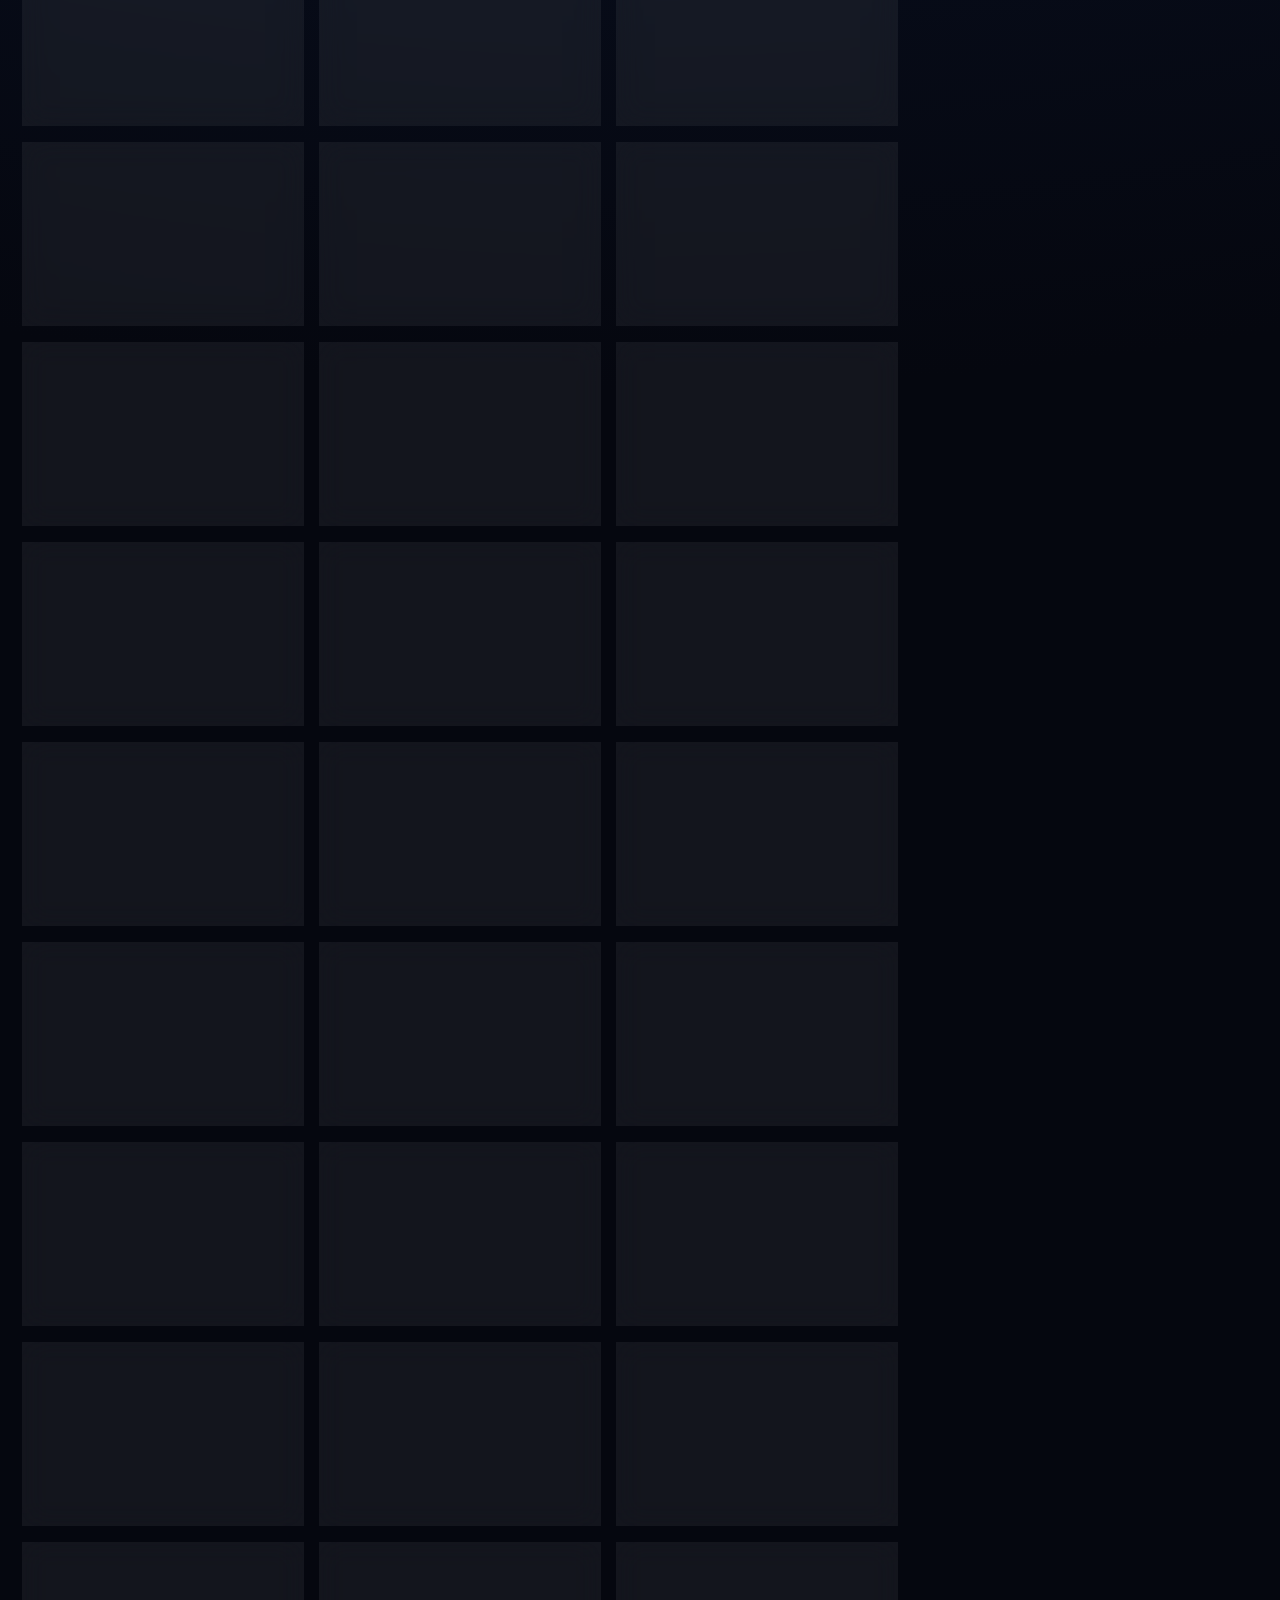
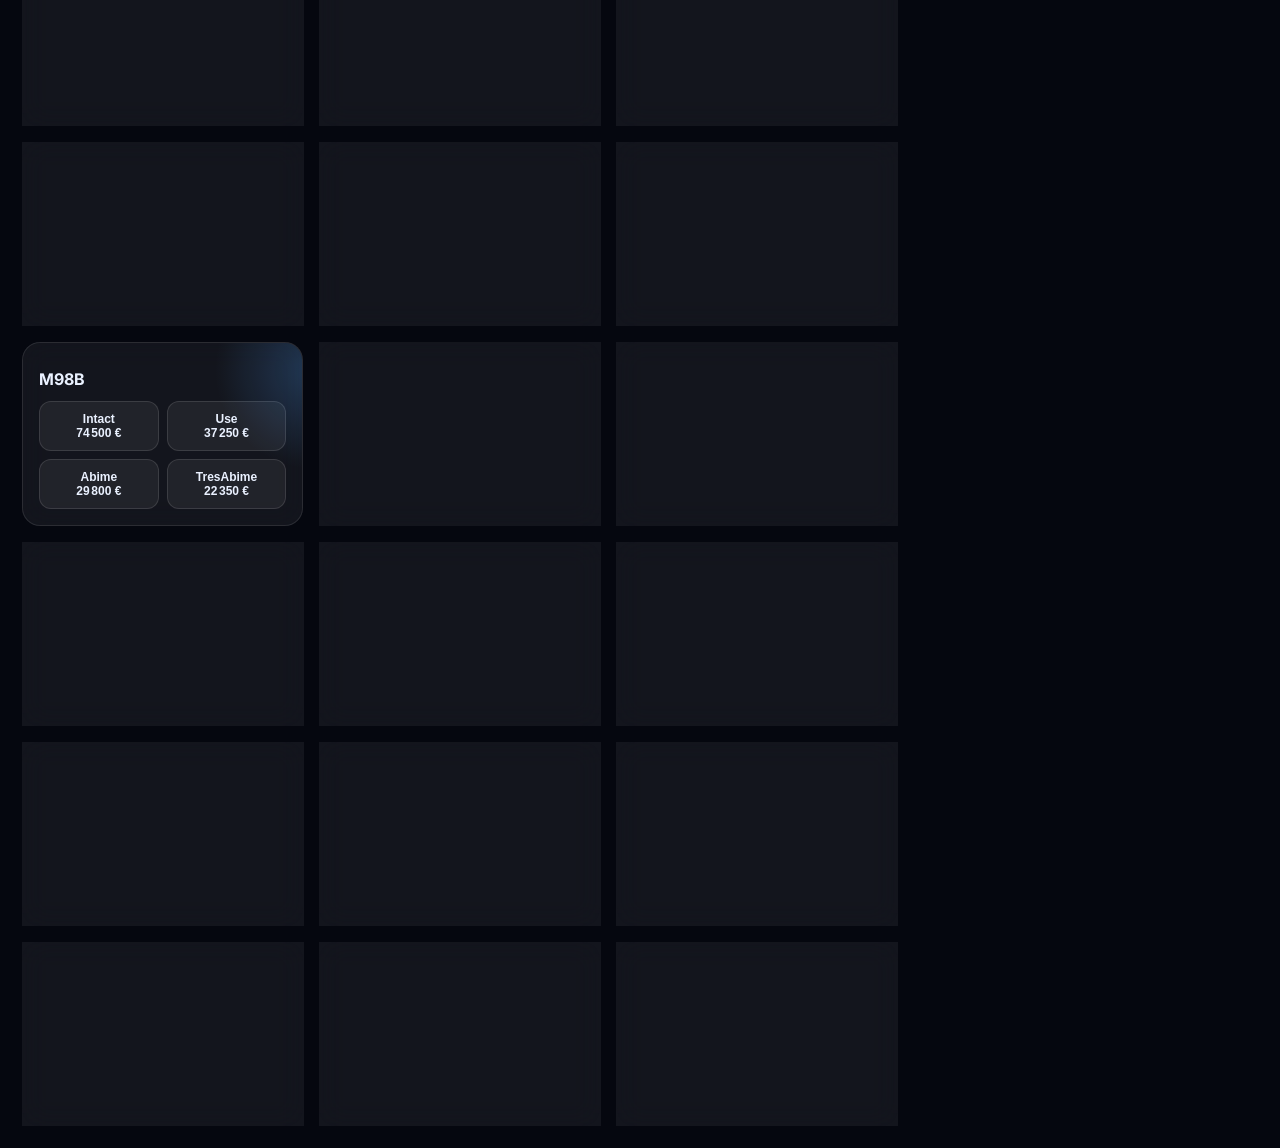
==== commit 6cc350f0: "update" ====
--- a/index.html
+++ b/index.html
@@ -182,27 +182,24 @@
 <div class="wrap">
 
 <main>
-  <div class="toolbar">
-    <input id="search" placeholder="Rechercher une arme...">
-    <select id="cat"></select>
-  </div>
+<div class="toolbar">
+  <input id="search" placeholder="Rechercher une arme...">
+</div>
 
   <div id="list" class="grid"></div>
 </main>
 
 <aside>
-  <h2>🛒 Total</h2>
+  <h2>Total</h2>
 
   <div id="cart"></div>
 
   <p>Total : <span id="total" class="total">0 €</span></p>
 
-  <p class="small">Réduction appliquée :</p>
 
   <div style="display:grid;gap:8px;margin-top:10px;">
     <button class="btn" onclick="setDiscount(1)">Prix normal</button>
     <button class="btn" onclick="setDiscount(0.70)">70% du prix</button>
-    <button class="btn" onclick="setDiscount(0.65)">65% du prix</button>
   </div>
 
   <button class="danger" onclick="resetCart()">Vider</button>
@@ -212,7 +209,7 @@
 
 <script>
 
-const data=[
+let data =[
 {cat:'Fusils',name:'Cr-550 Savanna',prices:{Intact:5250,Use:3750,Abime:3000,TresAbime:2250,Prix_de_vente_de_base:7500}},
 {cat:'Snipers',name:'Karabiner 98k',prices:{Intact:5600,Use:4000,Abime:3200,TresAbime:2400,Prix_de_vente_de_base:8000}},
 {cat:'Snipers',name:'m70 Tundra',prices:{Intact:5250,Use:3750,Abime:3000,TresAbime:2250,Prix_de_vente_de_base:7500}},
@@ -325,19 +322,31 @@
 {cat:'Snipers',name:'VKS / VSSK',prices:{Intact:42700,Use:30500,Abime:24400,TresAbime:18300,Prix_de_vente_de_base:61000}},
 {cat:'Snipers',name:'KSVK',prices:{Intact:85050,Use:60750,Abime:48600,TresAbime:36450,Prix_de_vente_de_base:121500}},
 
-];;
+];
+
+data = data.map(item => {
+  const { Intact, Prix_de_vente_de_base, ...rest } = item.prices;
+
+  return {
+    ...item,
+    prices: {
+      Intact: Prix_de_vente_de_base,
+      ...rest
+    }
+  };
+});
+
+
+
 
 let cart=[];
 let discount=1;
 
 const list=document.getElementById("list");
-const cat=document.getElementById("cat");
 const search=document.getElementById("search");
 const cartDiv=document.getElementById("cart");
 const total=document.getElementById("total");
 
-const cats=['Toutes',...new Set(data.map(x=>x.cat))];
-cat.innerHTML=cats.map(c=>`<option>${c}</option>`).join('');
 
 function money(n){
   return n.toLocaleString('fr-FR')+' €';
@@ -345,13 +354,11 @@
 
 function render(){
   const q=search.value.toLowerCase();
-  const c=cat.value;
 
   list.innerHTML=data
-  .filter(i=>(c==='Toutes'||i.cat===c)&&i.name.toLowerCase().includes(q))
+  .filter(i=>i.name.toLowerCase().includes(q))
   .map(i=>`
     <div class='card'>
-      <span class='tag'>${i.cat}</span>
       <h3>${i.name}</h3>
       <div class='prices'>
         ${Object.entries(i.prices).map(([k,v])=>`
@@ -402,7 +409,6 @@
 }
 
 search.oninput=render;
-cat.onchange=render;
 
 render();
 drawCart();
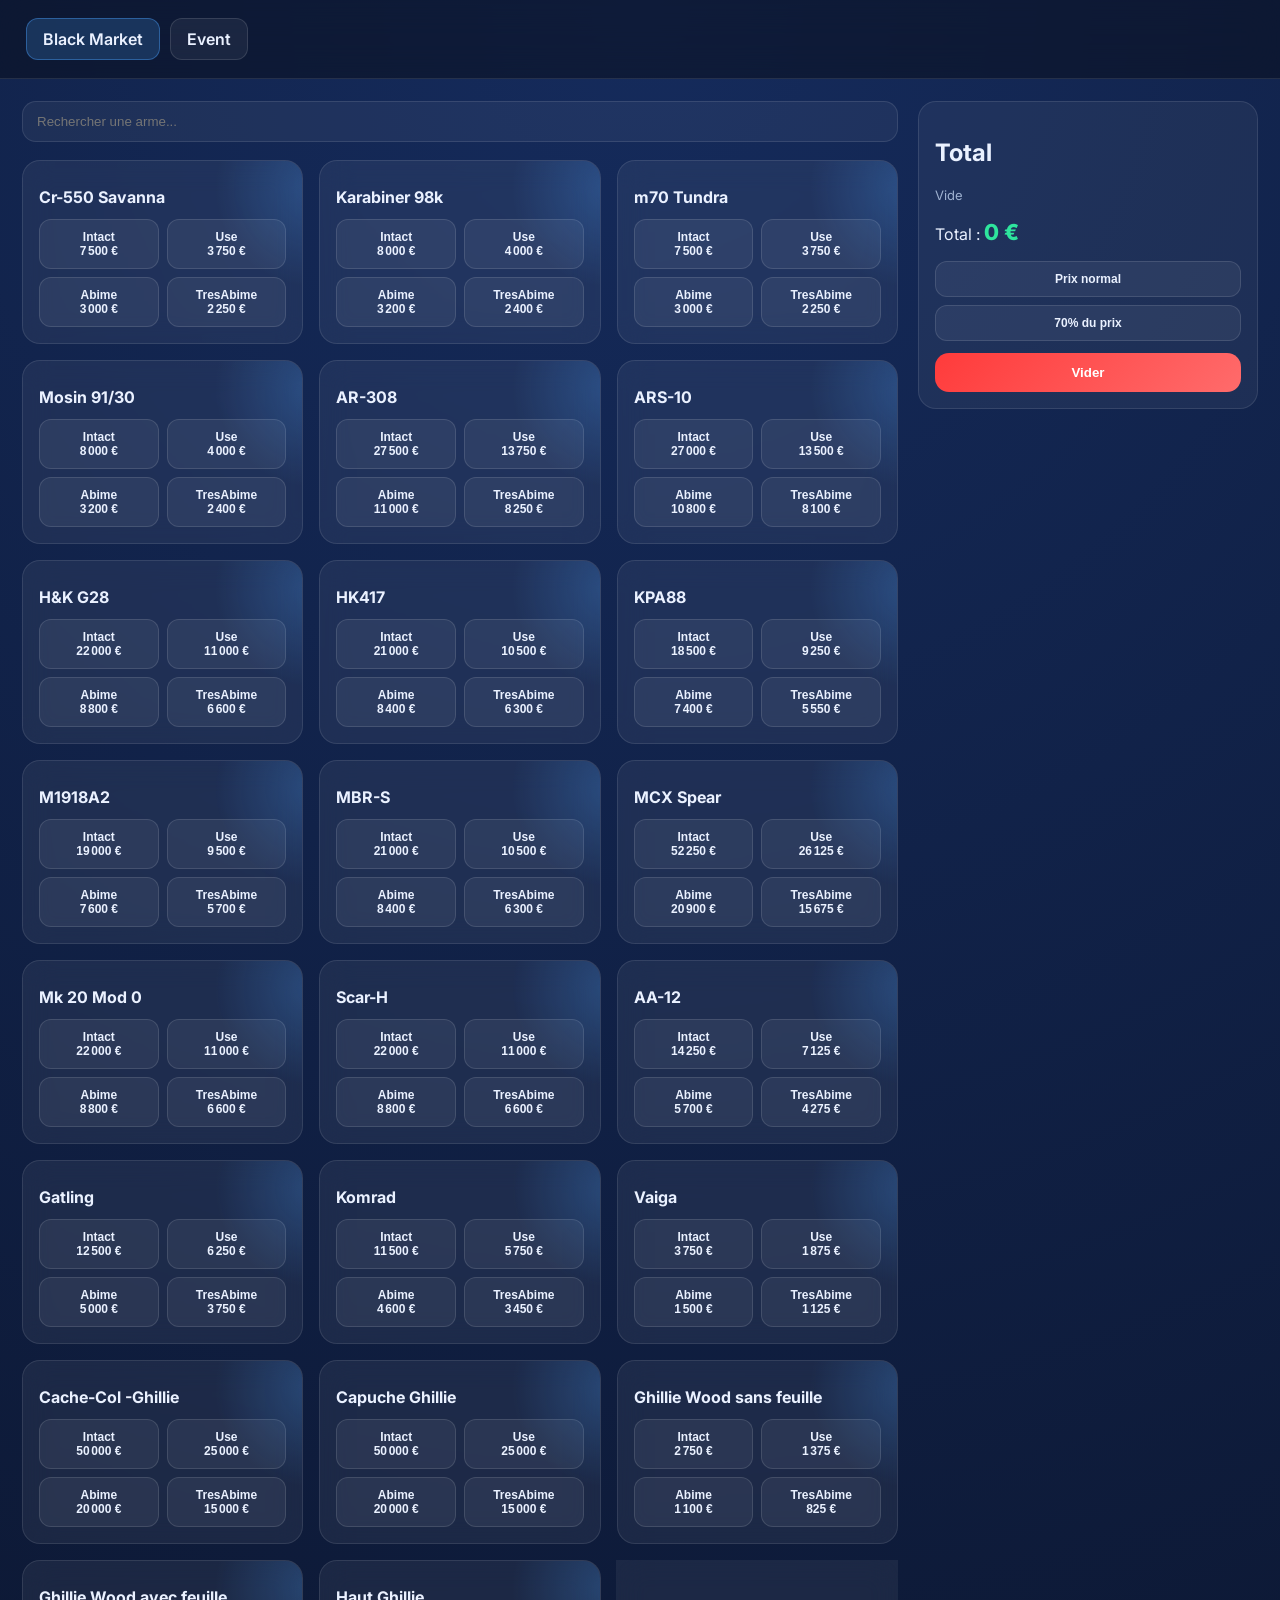
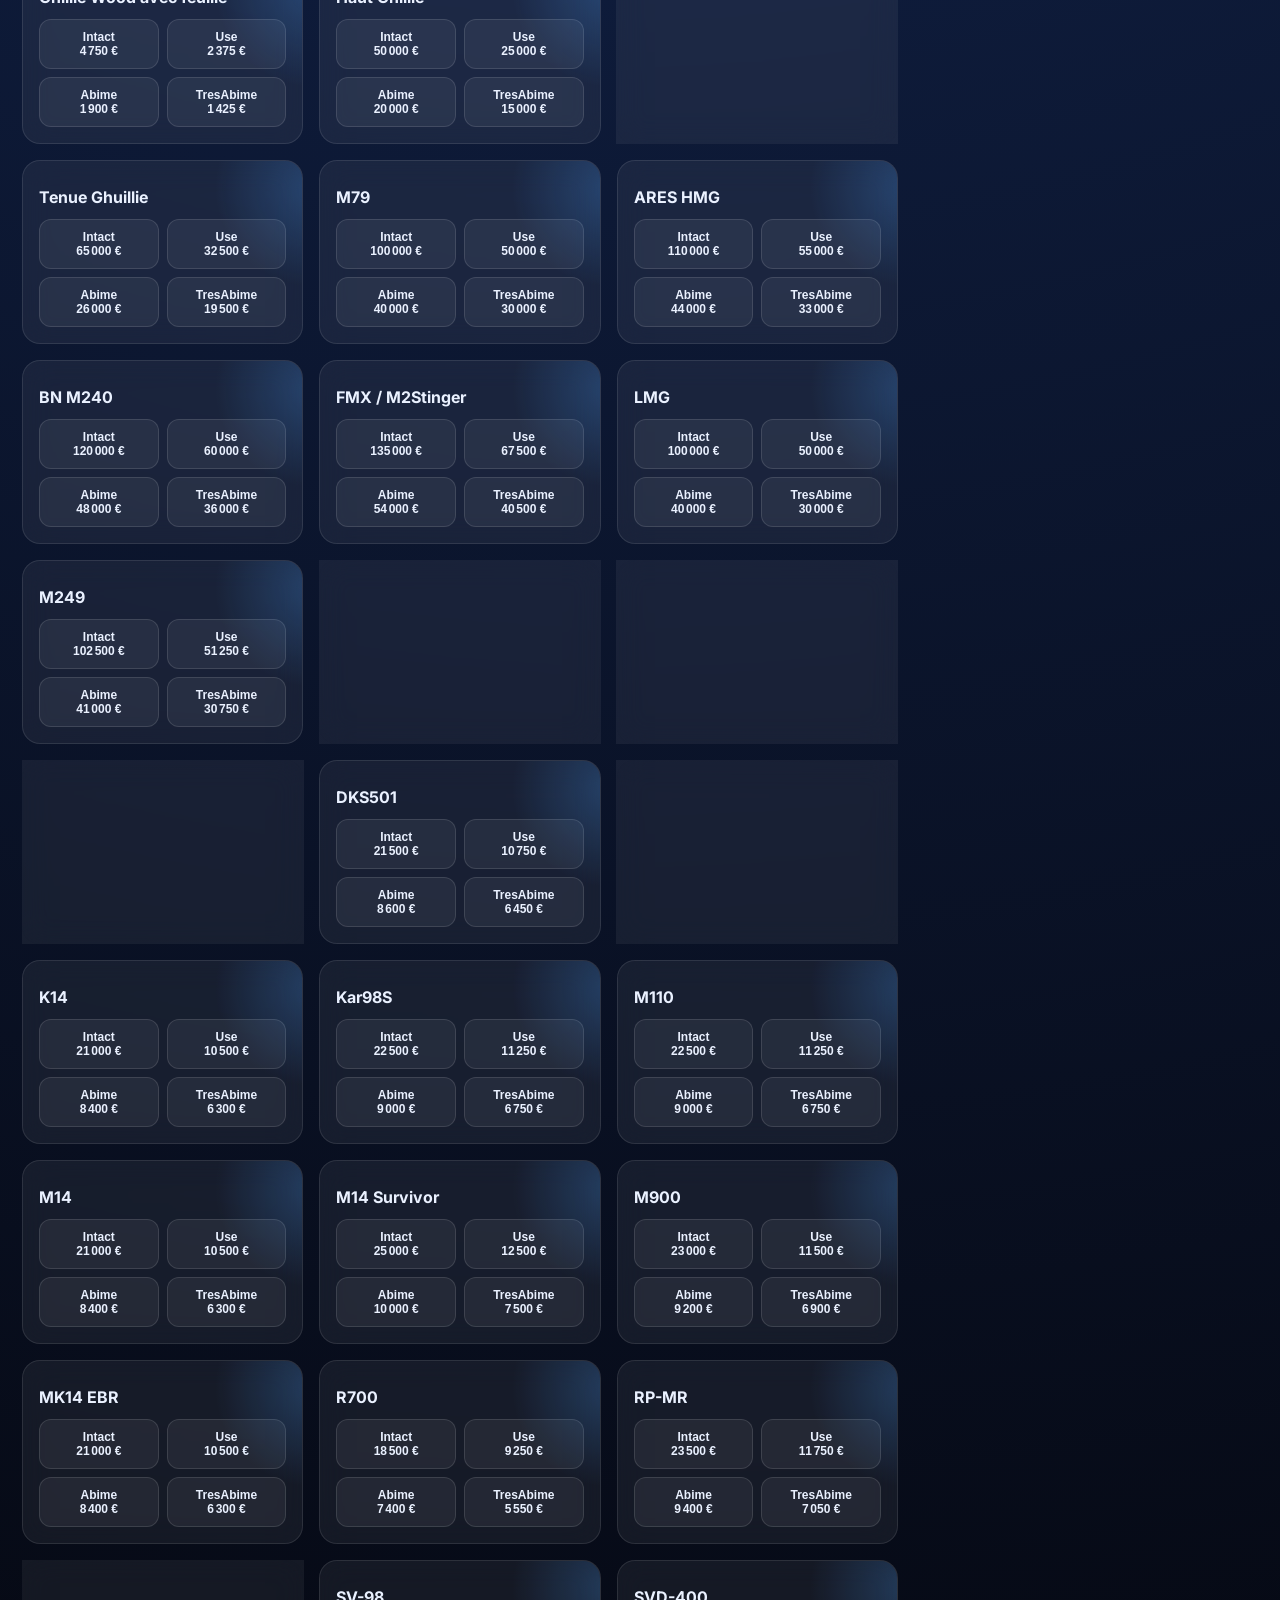
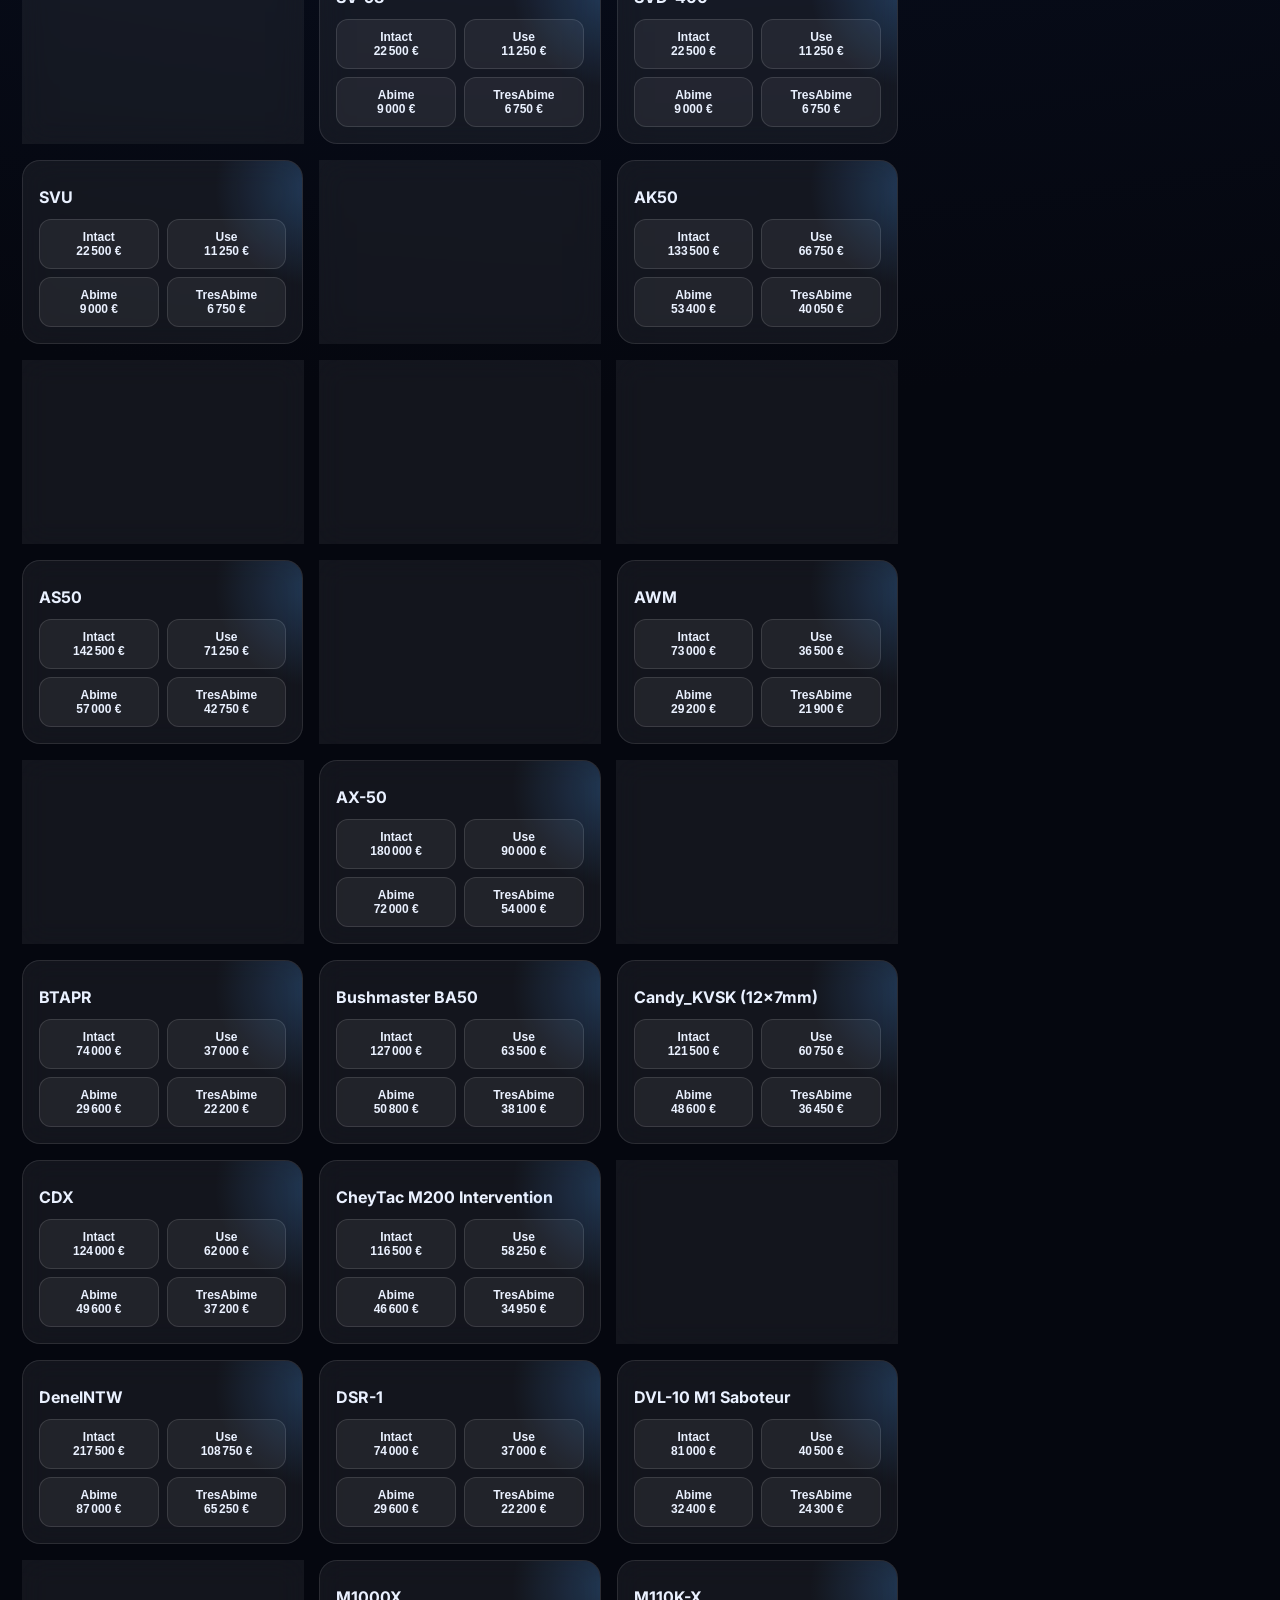
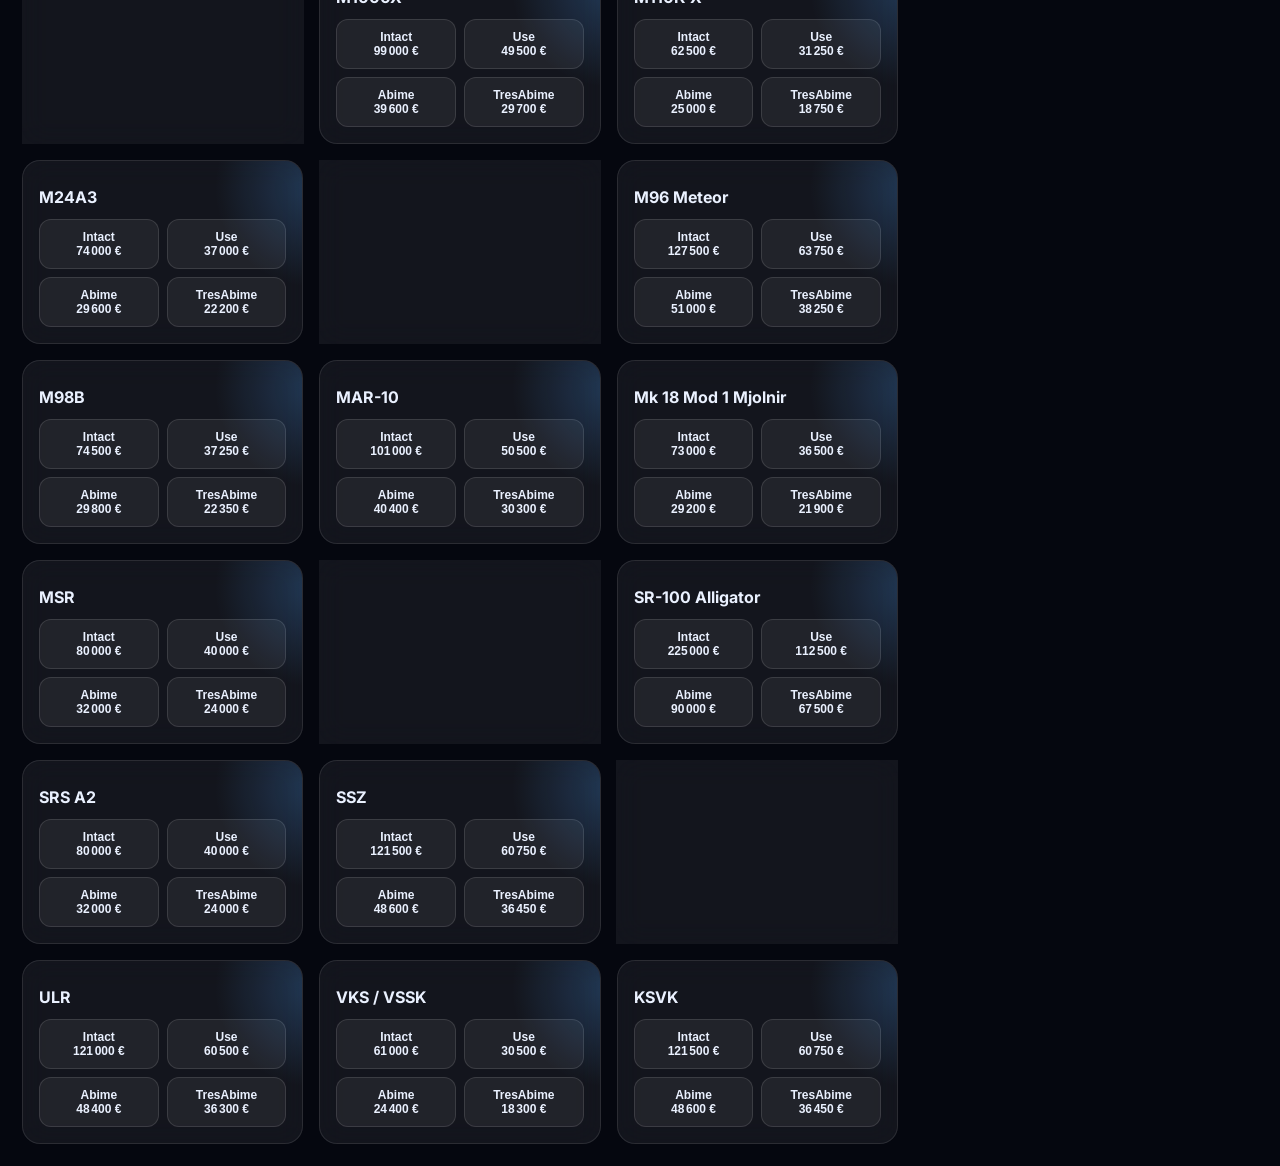
==== commit 5f09e614: "maj event" ====
--- a/index.html
+++ b/index.html
@@ -155,6 +155,31 @@
   color:var(--good);
 }
 
+.nav{
+  display:flex;
+  gap:10px;
+}
+
+.nav-btn{
+  text-decoration:none;
+  padding:10px 16px;
+  border-radius:12px;
+  border:1px solid rgba(255,255,255,0.12);
+  background:rgba(255,255,255,0.06);
+  color:var(--text);
+  font-weight:600;
+  transition:0.2s;
+}
+
+.nav-btn:hover{
+  background:rgba(255,255,255,0.12);
+}
+
+.nav-btn.active{
+  background:rgba(77,163,255,0.20);
+  border-color:rgba(77,163,255,0.4);
+}
+
 .danger{
   width:100%;
   margin-top:12px;
@@ -176,7 +201,11 @@
 <body>
 
 <header>
-  <h1>Black Market</h1>
+
+  <nav class="nav">
+    <a href="index.html" class="nav-btn active">Black Market</a>
+    <a href="event.html" class="nav-btn">Event</a>
+  </nav>
 </header>
 
 <div class="wrap">
